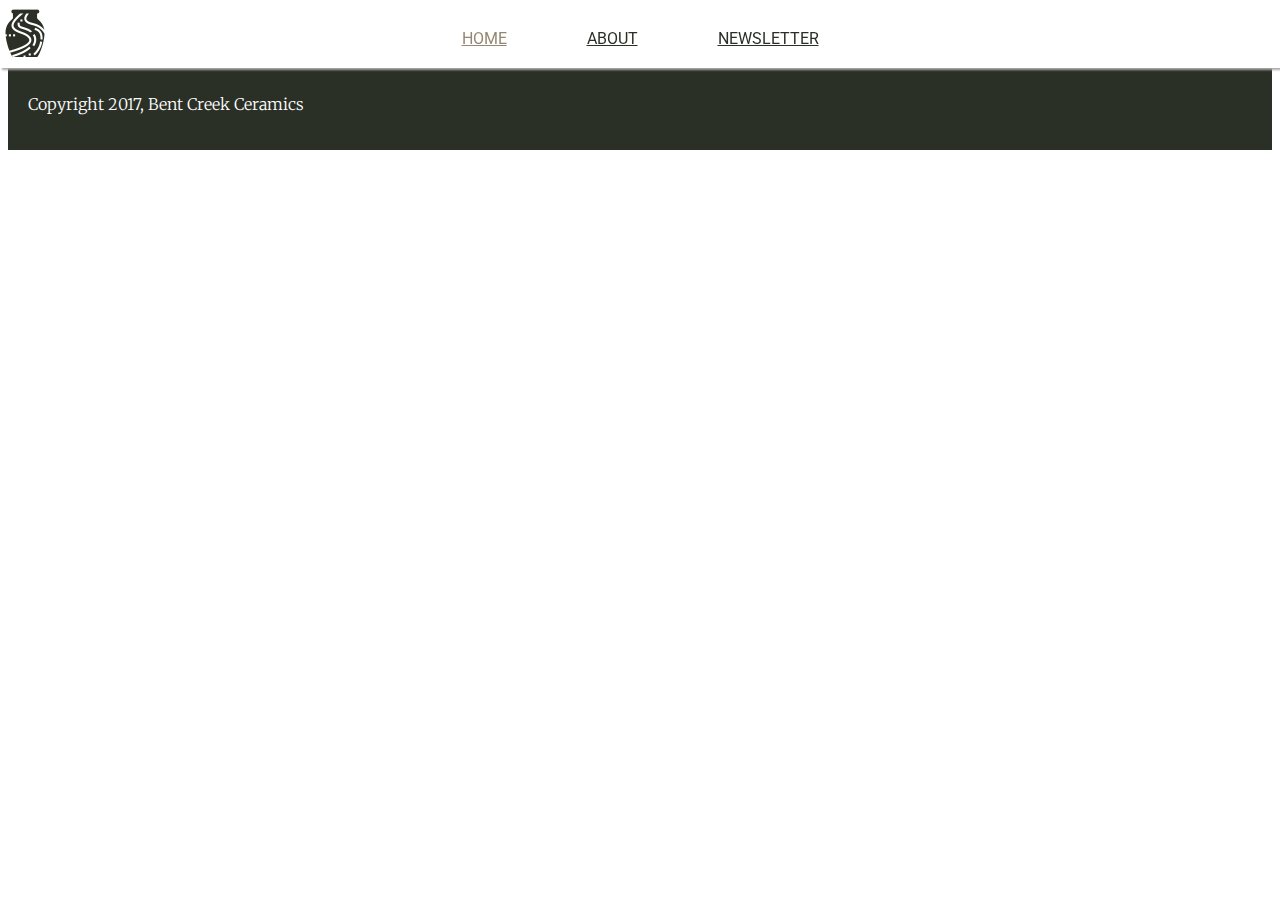
==== about.html @ 1548e015 "added about.html page" ====
<!doctype html>
  <head>
    <title>About Us</title>
    <meta charset="UTF-8" />
    <link href="https://fonts.googleapis.com/css?family=Merriweather:300,300i,400,400i,700|Roboto:300,300i,400,400i" rel="stylesheet" />
    <link href="styles.css" type="text/css" rel="stylesheet" />
  </head>



  <body>
    <!-- main wrapper -->
    <div class="wrapper">

      <!-- header -->
      <header>
        <img src="images/bent-creek-logo.png" alt="bent creek logo" id="logo"/>
        <nav>
          <ul>
            <li><a href="index.html" id="active">Home</a></li>
            <li><a href="about.html">About</a></li>
            <li><a href="newsletter.html">Newsletter</a></li>
          </ul>
        </nav>
      </header>





      <!-- main content -->
      <main>
  
      </main>






      <!-- footer -->
      <footer>
        <p>Copyright 2017, Bent Creek Ceramics</p>
      </footer>

    </div><!-- end of main wrapper -->
  </body>
</html>
---- styles.css ----
/* Google font */
body {
  font-family: 'Merriweather', 'Roboto', serif;
  color: #131511;
}

div.wrapper {
  width: 100%;
  margin: 0 auto;
  display: flex;
  align-items: flex-start;
  flex-direction: row;
  flex-wrap: wrap;
  justify-content: center;
}



/******************
HEADER
******************/
header {
  flex-basis: 100%;
  box-shadow: 2px 2px 2px #aaa;
  margin-bottom: 2px;
  position: fixed;
  background-color: #fff;
  width: 100%;
}

img#logo {
  position: absolute;
  height: 50px;
  align-items: center;
}

ul {
  list-style: none;
  padding: 0;
  margin: 0;
  display: flex;
  flex-direction: row;
  justify-content: center;
}

ul li {
  padding: 20px;
}

ul li a {
  color: #2B2F26;
  text-transform: uppercase;
  padding: 20px;
  font-family: Roboto;
  transition: background-color 0.4s ease, color 0.4s ease;
}

ul li a:hover {
  background-color: #CD5D67;
  color: white;
}

ul li a:active {
  color: #968772;
}

ul li a#active {
  color: #968772;
}






/*******************
MAIN BODY STYLING
*******************/
main {
  background-color: #F2F1E8;
  flex-basis: 100%; /* flex item for .wrapper */
  display: flex;
  flex-direction: column;
  margin-top: 50px;
}

section.title {
  text-align: center;
}

section.title h1 {
  font-size: 3em;
  font-weight: 400;
  margin-bottom: -10px;
}

section.title h2 {
  font-weight: 200;
}

section.gallery {
  flex-width: 100%;
  display: flex; /* flex item for main */
  flex-direction: column;
}


section.gallery div {
  background-size: cover;
  min-height: 300px;
  display: flex;
  align-items: flex-end;
  margin: 5px 10px;
}

section.gallery div p {
  color: #fff;
  background-color: rgb(42,48, 38);
  font-weight: 100;
  padding: 15px;
  transition: background-color 0.4s ease;
}

section.gallery div p:hover {
  background-color: #CD5D67;
}

div#endless_possibilities {
  background-image: url('images/product-1.jpg');
  flex-basis: 50%;
}

div#sets {
  background-image: url('images/product-2.jpg');
  flex-basis: 25%;
}

div#textures {
  background-image: url('images/product-3.jpg');
  flex-basis: 25%;
}

div#tea_time {
  background-image: url('images/product-4.jpg');
  flex-grow: 1;
}

div#jars_containers {
  background-image: url('images/product-5.jpg');
  flex-grow: 1;
}

div#wasabi_saki {
  background-image: url('images/product-6.jpg');
  flex-grow: 2;
}

div#sippin_sunshine {
  background-image: url('images/product-7.jpg');
  flex-grow: 1;
}






/*******************
FOOTER
*******************/
footer {
  flex-basis: 100%;
  background-color: rgb(42, 48, 38);
  color: #fff;
  font-weight: 100;
  padding: 20px;
}
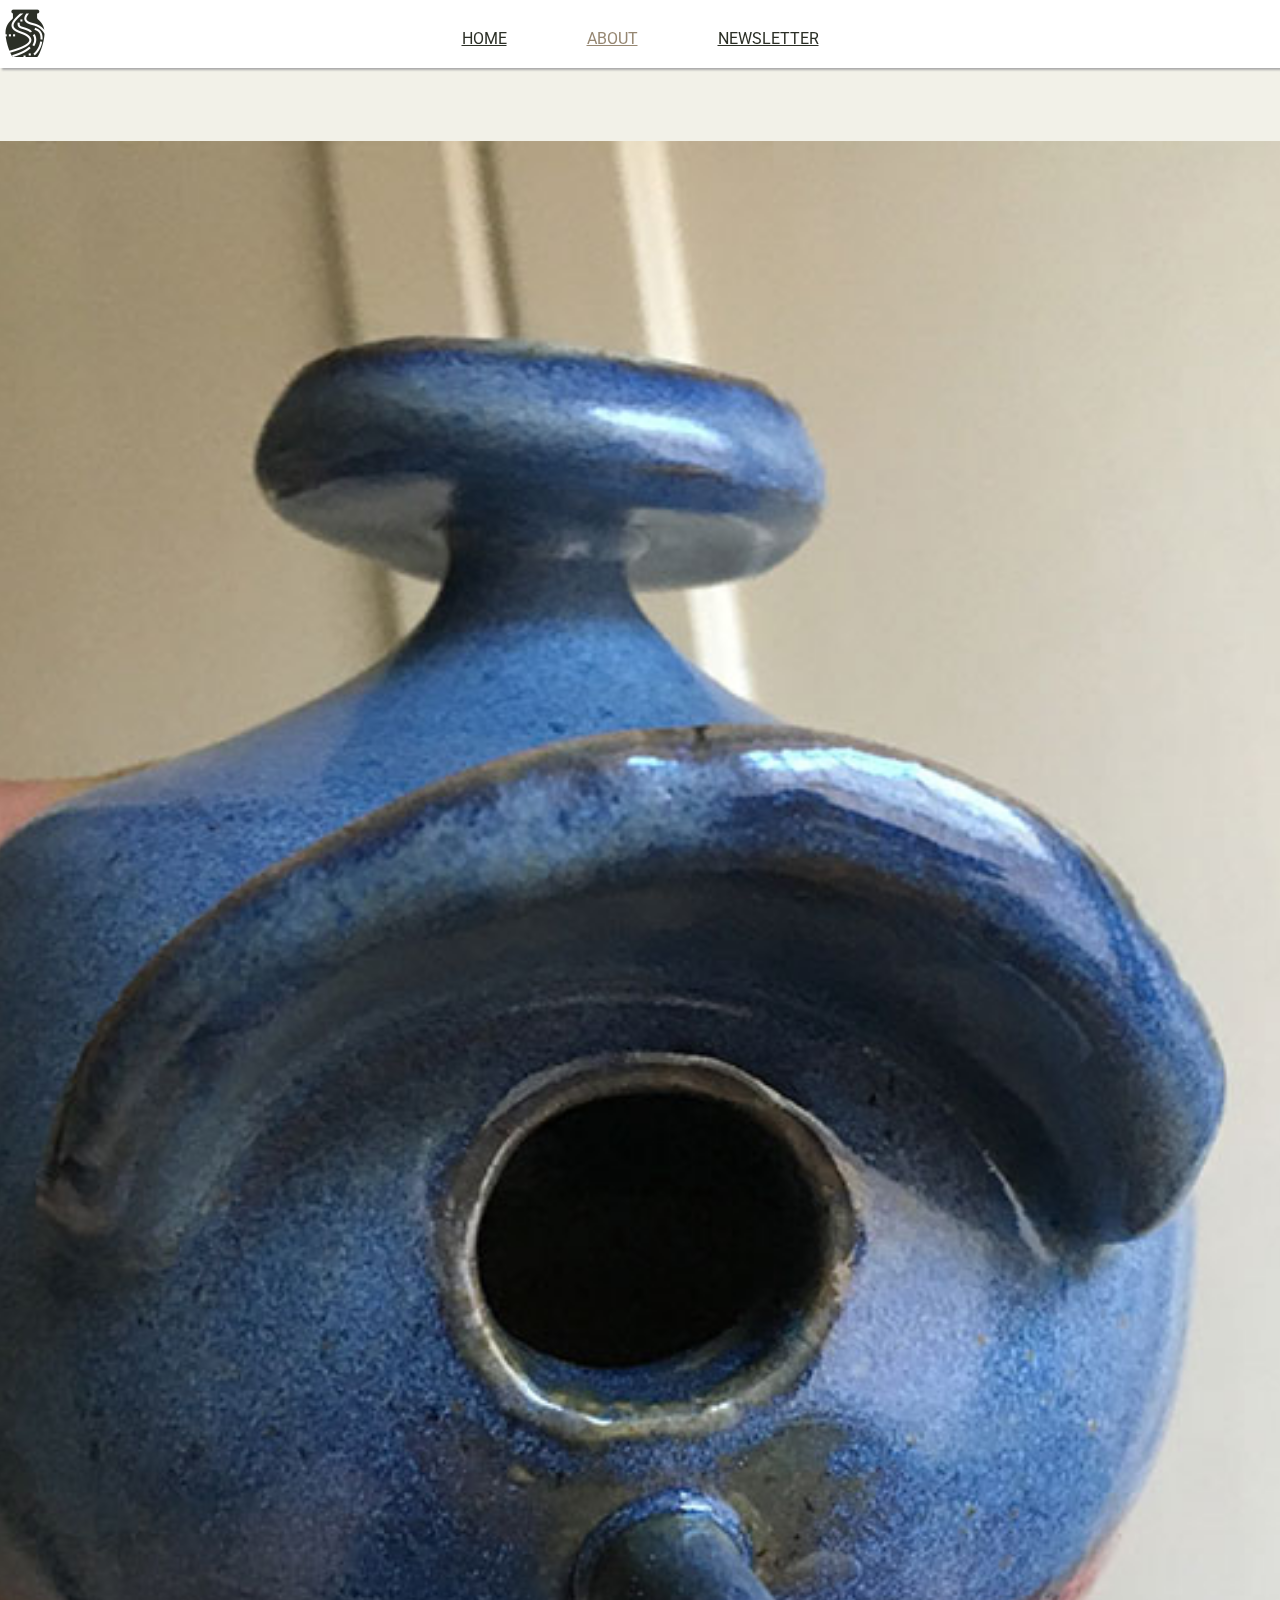
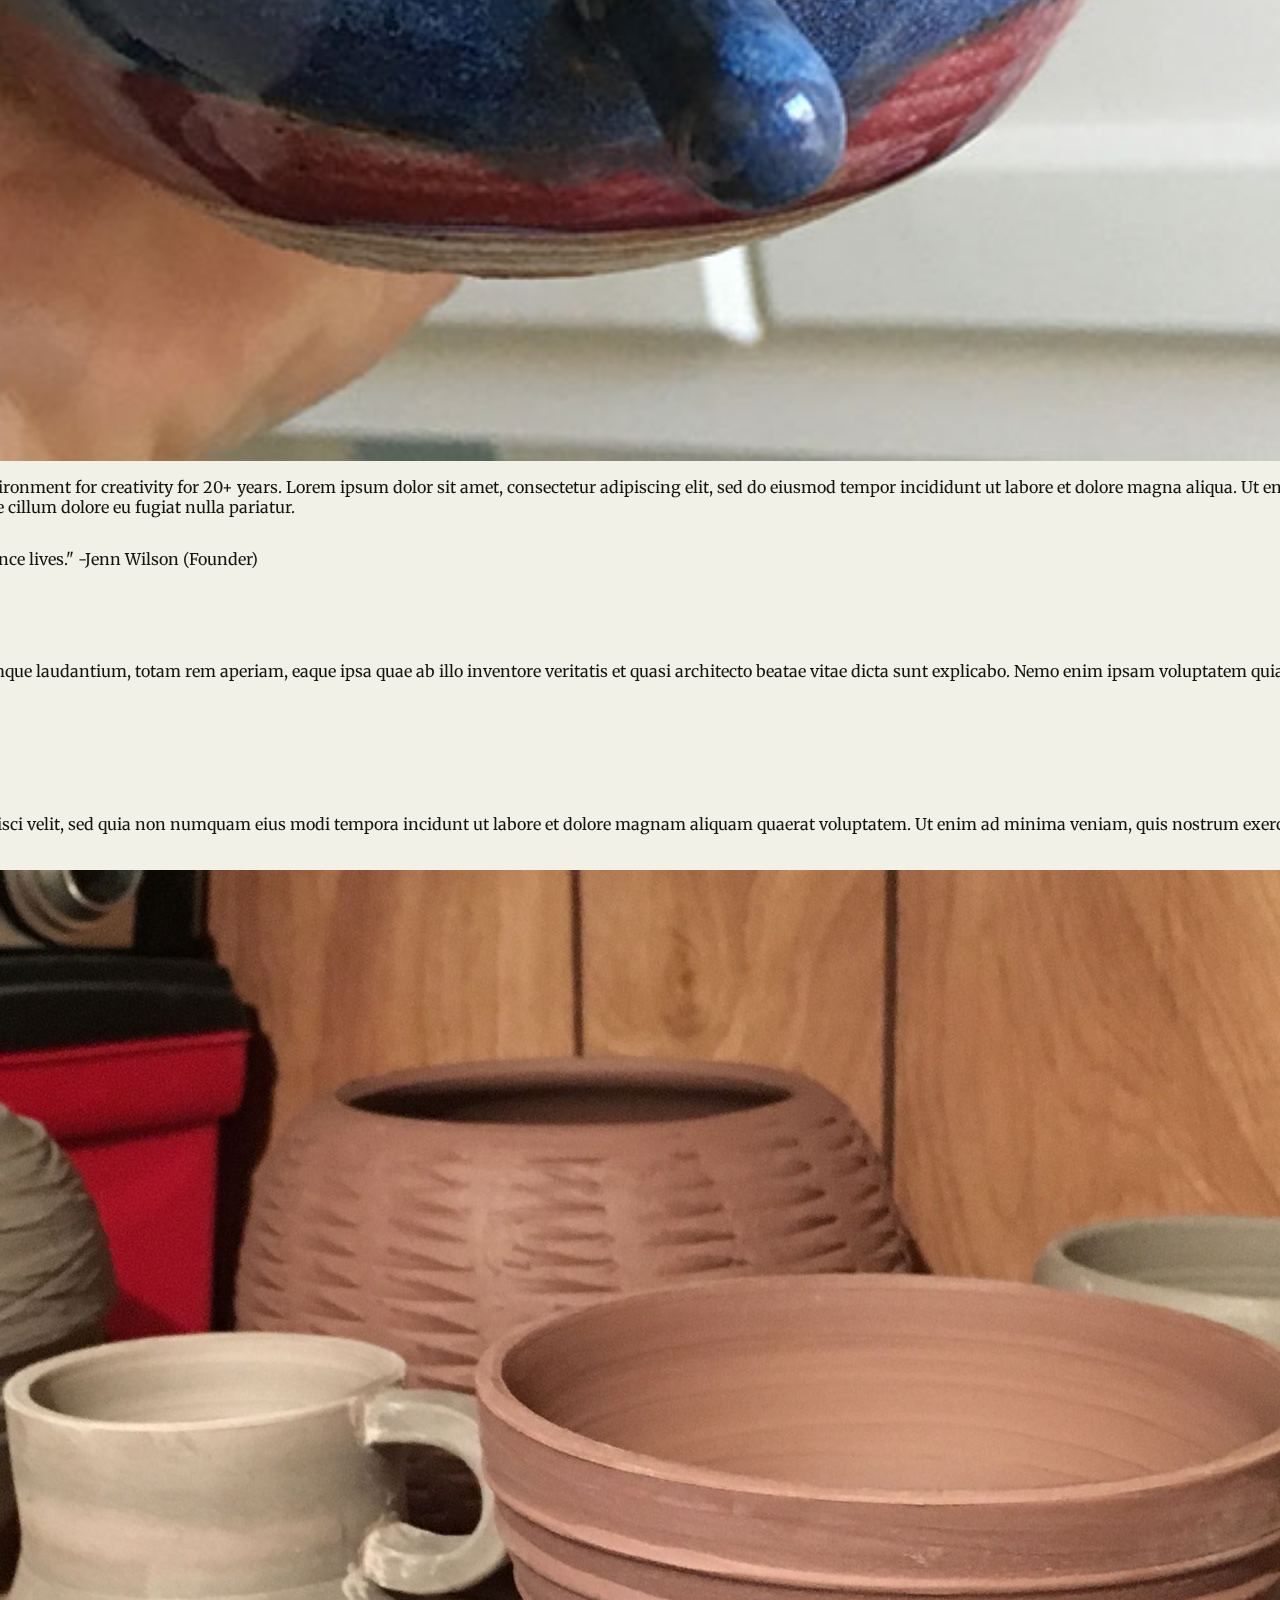
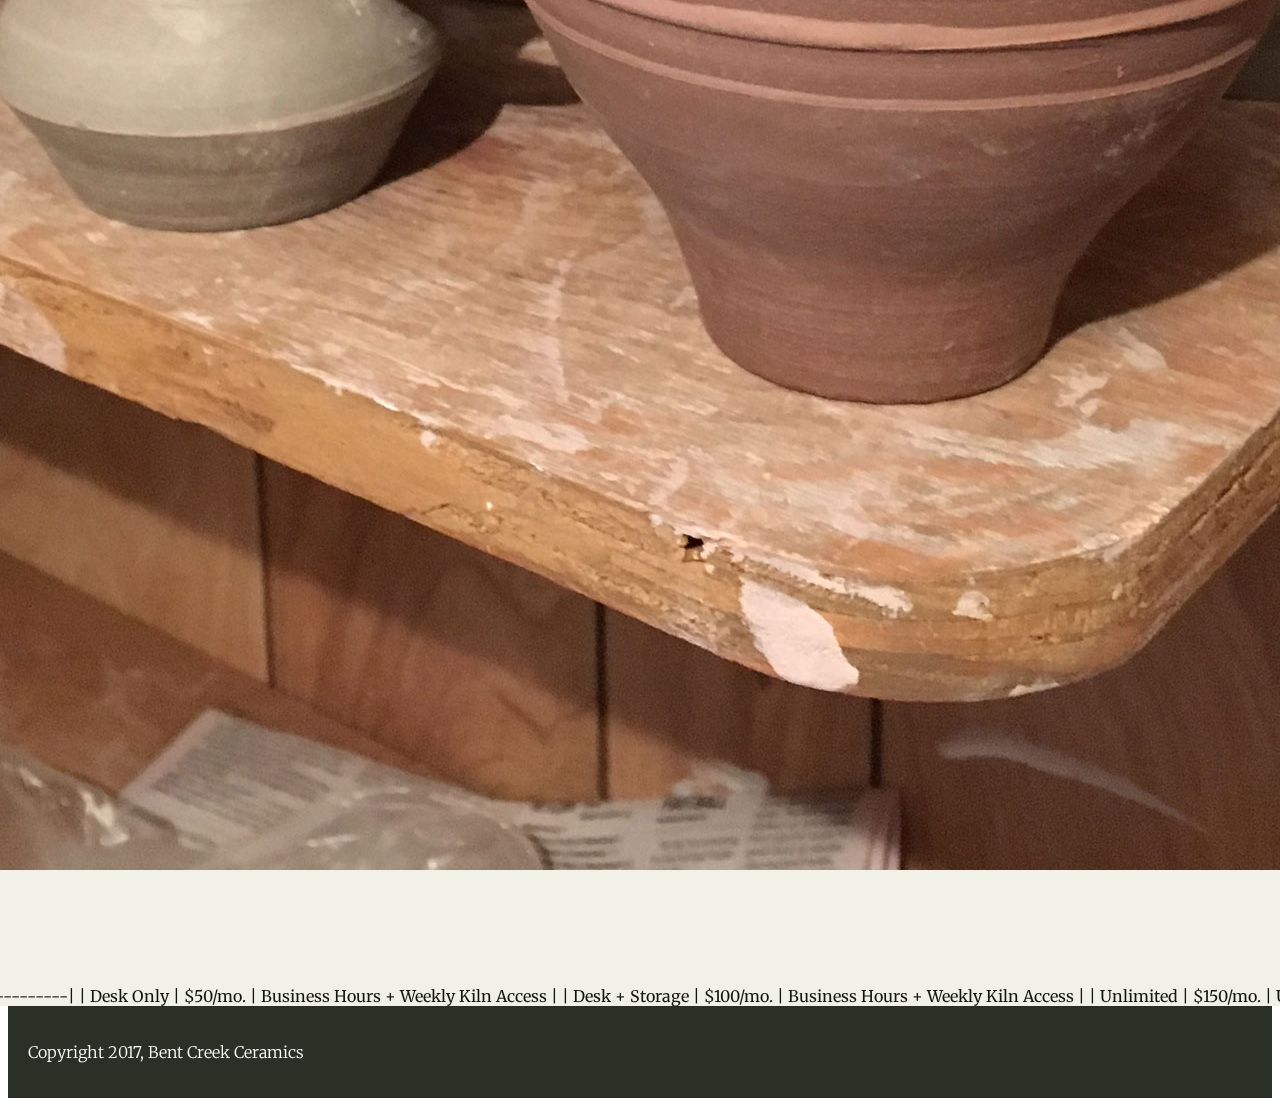
==== commit f05eb8a3: "adding more structure to about.html" ====
--- a/about.html
+++ b/about.html
@@ -17,8 +17,8 @@
         <img src="images/bent-creek-logo.png" alt="bent creek logo" id="logo"/>
         <nav>
           <ul>
-            <li><a href="index.html" id="active">Home</a></li>
-            <li><a href="about.html">About</a></li>
+            <li><a href="index.html">Home</a></li>
+            <li><a href="about.html" id="active">About</a></li>
             <li><a href="newsletter.html">Newsletter</a></li>
           </ul>
         </nav>
@@ -30,7 +30,45 @@
 
       <!-- main content -->
       <main>
-  
+        <h1>A Community of Artists</h1>
+
+        <img src="images/birdhouse.jpg" alt="birdhouse" />
+
+        <p>Our studio, established in 1989, has been providing local artists with a dedicated evironment for creativity for 20+ years. Lorem ipsum dolor sit amet, consectetur adipiscing elit, sed do eiusmod tempor incididunt ut labore et dolore magna aliqua. Ut enim ad minim veniam, quis nostrud exercitation ullamco laboris nisi ut aliquip ex ea commodo consequat. Duis aute irure dolor in reprehenderit in voluptate velit esse cillum dolore eu fugiat nulla pariatur.</p>
+
+        <blockquote>"Our mission is to provide people with beautiful, functional items which enhance lives."
+        -Jenn Wilson (Founder)
+        </blockquote>
+
+        <h3>History</h3>
+
+        <p>Sed ut perspiciatis unde omnis iste natus error sit voluptatem accusantium doloremque laudantium, totam rem aperiam, eaque ipsa quae ab illo inventore veritatis et quasi architecto beatae vitae dicta sunt explicabo. Nemo enim ipsam voluptatem quia voluptas sit aspernatur aut odit aut fugit, sed quia consequuntur magni dolores eos qui ratione voluptatem sequi nesciunt.</p>
+
+        Room to Grow
+
+        <h3>Facilities</h3>
+
+        <p>Neque porro quisquam est, qui dolorem ipsum quia dolor sit amet, consectetur, adipisci velit, sed quia non numquam eius modi tempora incidunt ut labore et dolore magnam aliquam quaerat voluptatem. Ut enim ad minima veniam, quis nostrum exercitationem ullam corporis suscipit laboriosam, nisi ut aliquid ex ea commodi consequatur.</p>
+
+        <aside>
+          <img src="images/background-1.jpg" alt="background" />
+
+          <p>Every member has access to shelf space and all of the studio's shared equipment.</p>
+        </aside>
+
+
+        <h3>Monthly Plans</h3>
+
+        | Plan           | Price    | Access                              |
+        |----------------|----------|-------------------------------------|
+        | Desk Only      | $50/mo.  | Business Hours + Weekly Kiln Access |
+        | Desk + Storage | $100/mo. | Business Hours + Weekly Kiln Access |
+        | Unlimited      | $150/mo. | Unlimited access                    |
+
+
+        
+
+
       </main>
 
 
--- a/styles.css
+++ b/styles.css
@@ -1,3 +1,9 @@
+/**********************
+***********************
+HOME PAGE
+***********************
+**********************/
+
 /* Google font */
 body {
   font-family: 'Merriweather', 'Roboto', serif;
@@ -67,10 +73,6 @@
 ul li a#active {
   color: #968772;
 }
-
-
-
-
 
 
 /*******************
@@ -163,8 +165,6 @@
 
 
 
-
-
 /*******************
 FOOTER
 *******************/
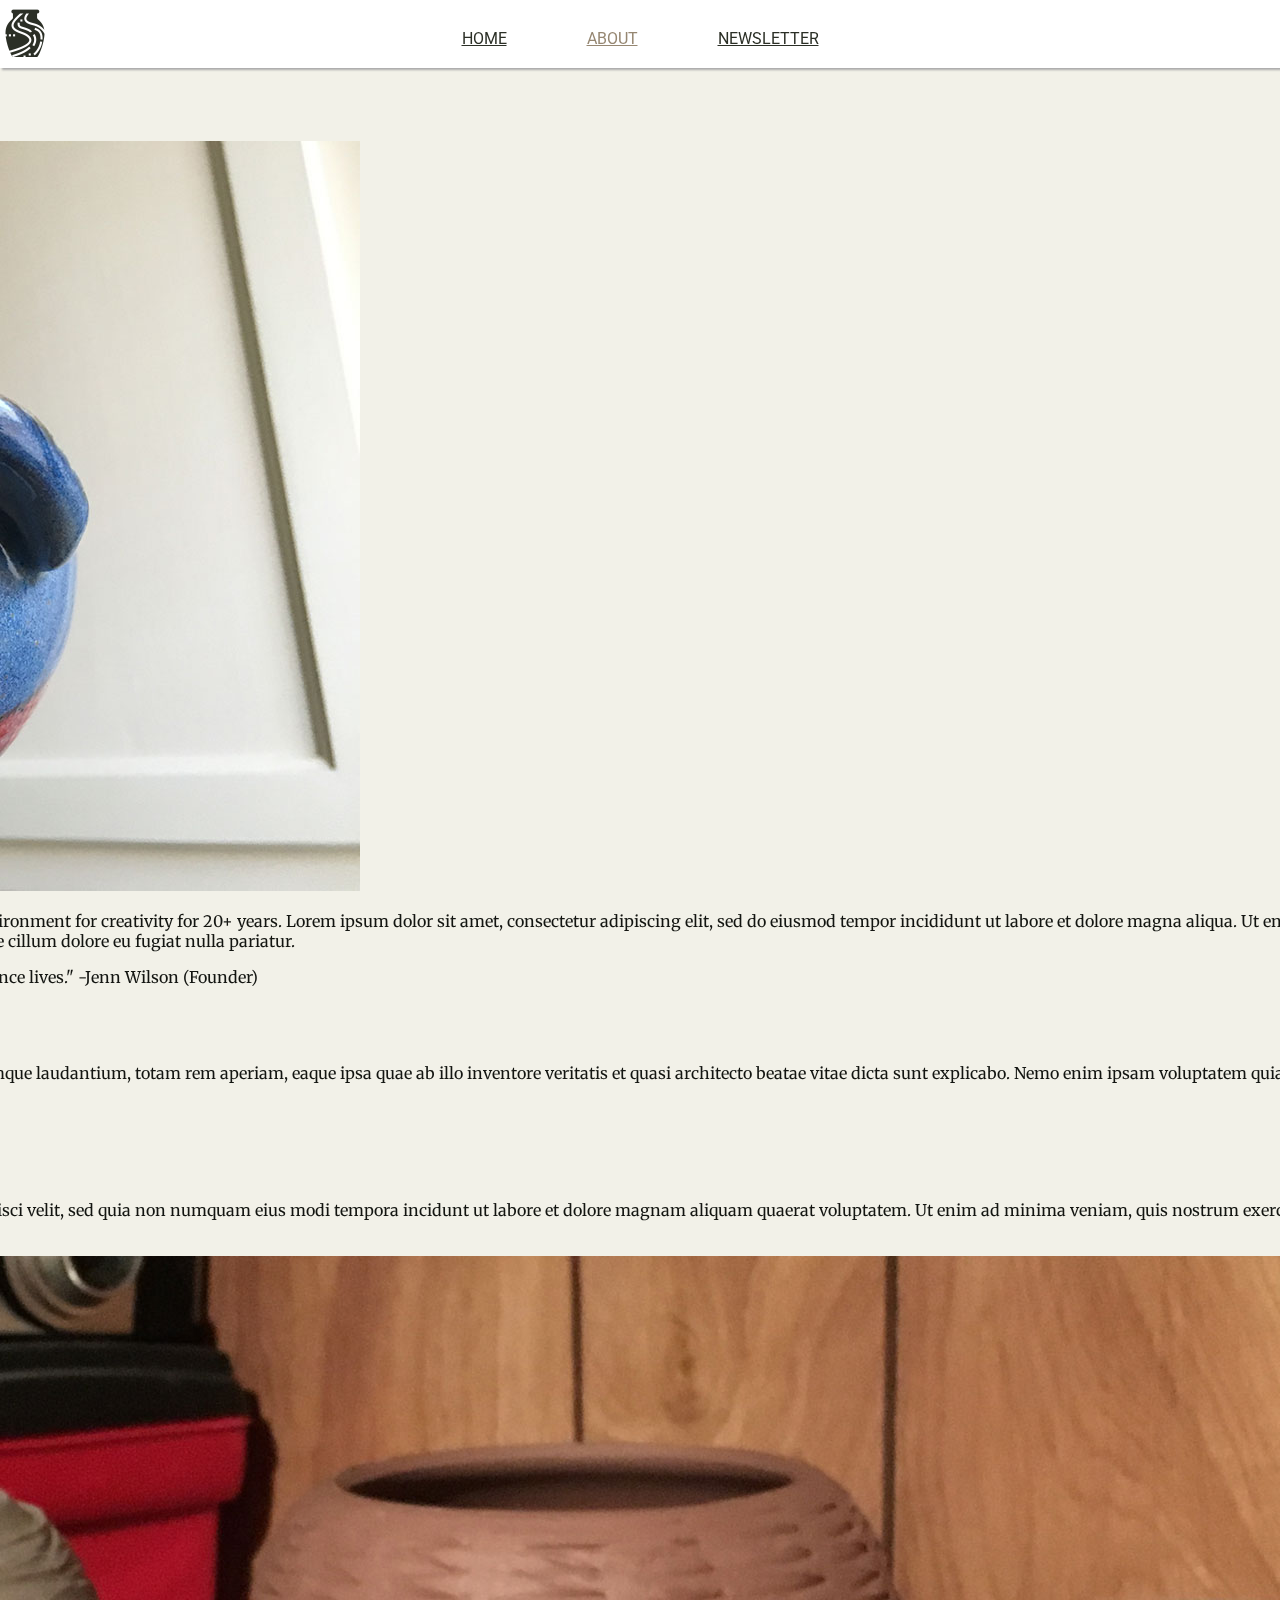
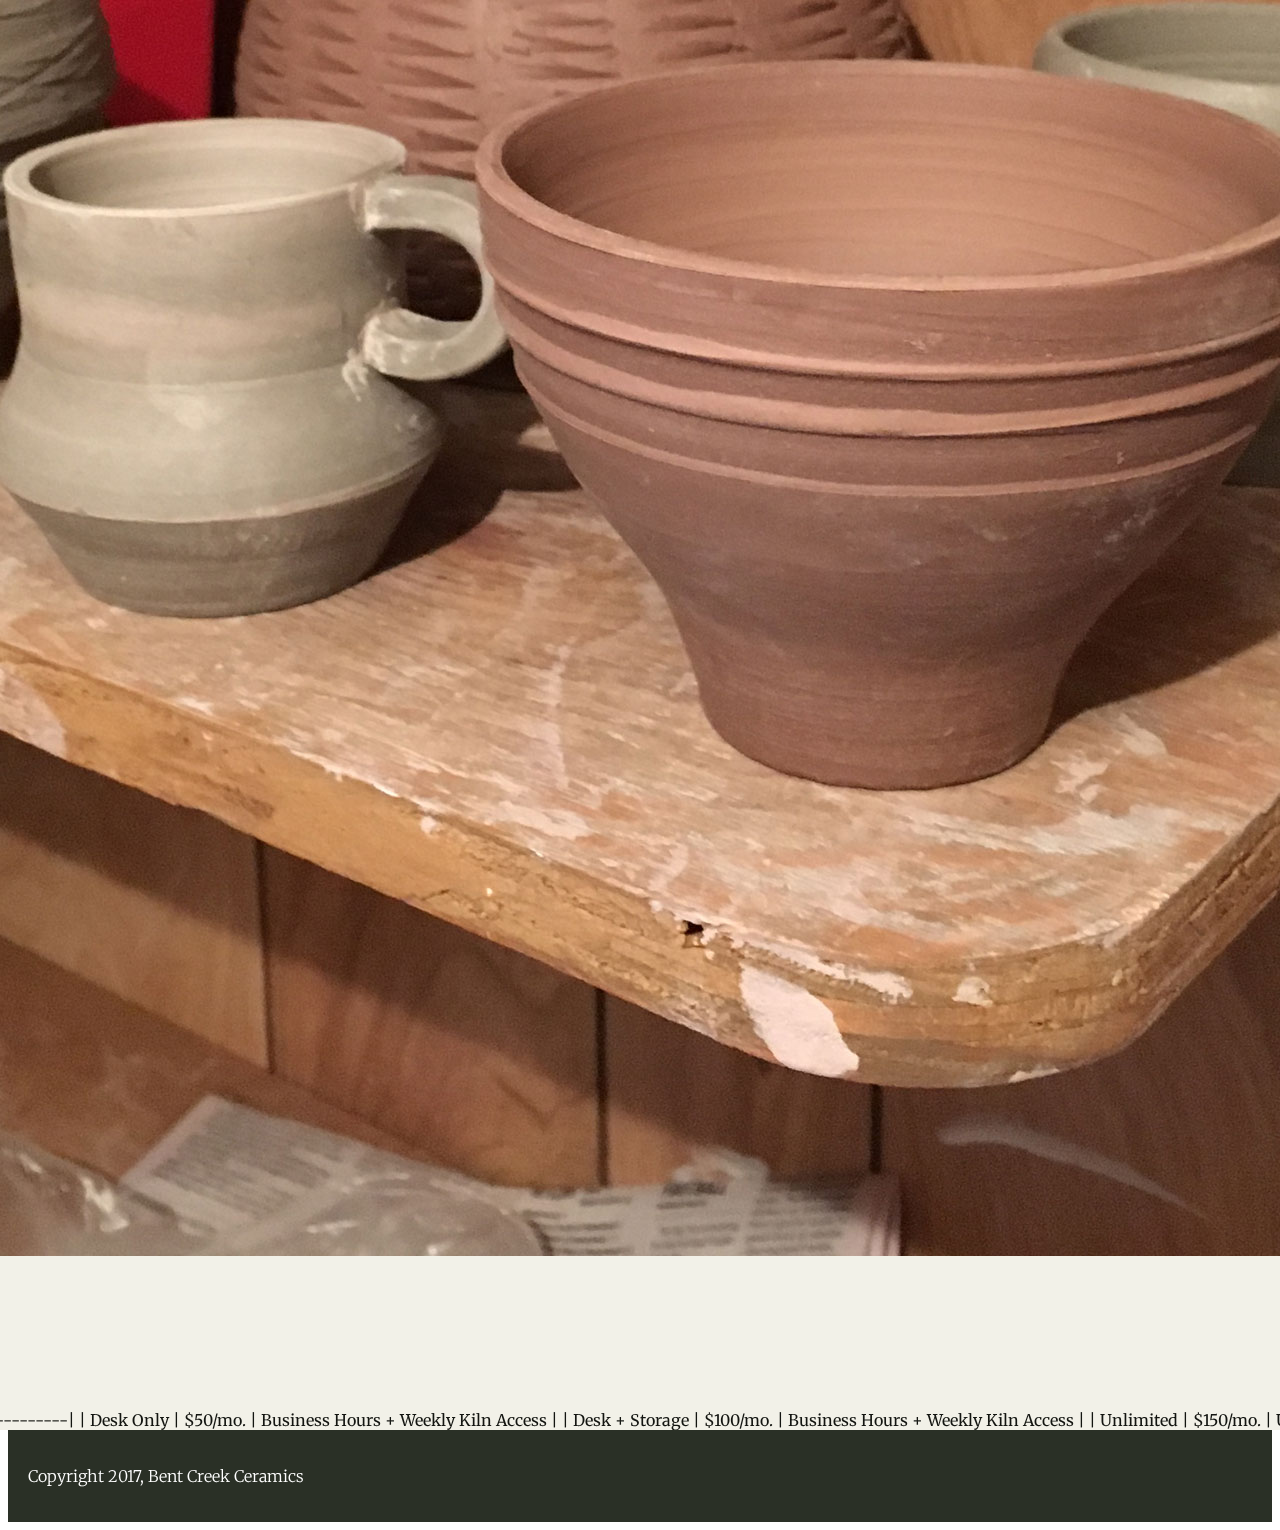
==== commit d2def726: "adding table structure" ====
--- a/about.html
+++ b/about.html
@@ -11,75 +11,107 @@
   <body>
     <!-- main wrapper -->
     <div class="wrapper">
-
-      <!-- header -->
-      <header>
-        <img src="images/bent-creek-logo.png" alt="bent creek logo" id="logo"/>
-        <nav>
-          <ul>
-            <li><a href="index.html">Home</a></li>
-            <li><a href="about.html" id="active">About</a></li>
-            <li><a href="newsletter.html">Newsletter</a></li>
-          </ul>
-        </nav>
-      </header>
+        <!-- header -->
+        <header>
+          <img src="images/bent-creek-logo.png" alt="bent creek logo" id="logo"/>
+          <nav>
+            <ul>
+              <li><a href="index.html">Home</a></li>
+              <li><a href="about.html" id="active">About</a></li>
+              <li><a href="newsletter.html">Newsletter</a></li>
+            </ul>
+          </nav>
+        </header>
 
 
 
 
 
-      <!-- main content -->
-      <main>
-        <h1>A Community of Artists</h1>
+        <!-- main content -->
+        <main>
+          <section id="community">
+            <h1>A Community of Artists</h1>
 
-        <img src="images/birdhouse.jpg" alt="birdhouse" />
+            <img src="images/birdhouse.jpg" alt="birdhouse" />
 
-        <p>Our studio, established in 1989, has been providing local artists with a dedicated evironment for creativity for 20+ years. Lorem ipsum dolor sit amet, consectetur adipiscing elit, sed do eiusmod tempor incididunt ut labore et dolore magna aliqua. Ut enim ad minim veniam, quis nostrud exercitation ullamco laboris nisi ut aliquip ex ea commodo consequat. Duis aute irure dolor in reprehenderit in voluptate velit esse cillum dolore eu fugiat nulla pariatur.</p>
+            <p>Our studio, established in 1989, has been providing local artists with a dedicated evironment for creativity for 20+ years. Lorem ipsum dolor sit amet, consectetur adipiscing elit, sed do eiusmod tempor incididunt ut labore et dolore magna aliqua. Ut enim ad minim veniam, quis nostrud exercitation ullamco laboris nisi ut aliquip ex ea commodo consequat. Duis aute irure dolor in reprehenderit in voluptate velit esse cillum dolore eu fugiat nulla pariatur.</p>
 
-        <blockquote>"Our mission is to provide people with beautiful, functional items which enhance lives."
-        -Jenn Wilson (Founder)
-        </blockquote>
+            <blockquote>"Our mission is to provide people with beautiful, functional items which enhance lives."
+            -Jenn Wilson (Founder)
+            </blockquote>
+        </section>
 
-        <h3>History</h3>
+        <section id="history">
+          <h3>History</h3>
 
-        <p>Sed ut perspiciatis unde omnis iste natus error sit voluptatem accusantium doloremque laudantium, totam rem aperiam, eaque ipsa quae ab illo inventore veritatis et quasi architecto beatae vitae dicta sunt explicabo. Nemo enim ipsam voluptatem quia voluptas sit aspernatur aut odit aut fugit, sed quia consequuntur magni dolores eos qui ratione voluptatem sequi nesciunt.</p>
+          <p>Sed ut perspiciatis unde omnis iste natus error sit voluptatem accusantium doloremque laudantium, totam rem aperiam, eaque ipsa quae ab illo inventore veritatis et quasi architecto beatae vitae dicta sunt explicabo. Nemo enim ipsam voluptatem quia voluptas sit aspernatur aut odit aut fugit, sed quia consequuntur magni dolores eos qui ratione voluptatem sequi nesciunt.</p>
+        </section>
 
-        Room to Grow
+          Room to Grow
 
-        <h3>Facilities</h3>
+        <section id="facilities">
+          <h3>Facilities</h3>
 
-        <p>Neque porro quisquam est, qui dolorem ipsum quia dolor sit amet, consectetur, adipisci velit, sed quia non numquam eius modi tempora incidunt ut labore et dolore magnam aliquam quaerat voluptatem. Ut enim ad minima veniam, quis nostrum exercitationem ullam corporis suscipit laboriosam, nisi ut aliquid ex ea commodi consequatur.</p>
+          <p>Neque porro quisquam est, qui dolorem ipsum quia dolor sit amet, consectetur, adipisci velit, sed quia non numquam eius modi tempora incidunt ut labore et dolore magnam aliquam quaerat voluptatem. Ut enim ad minima veniam, quis nostrum exercitationem ullam corporis suscipit laboriosam, nisi ut aliquid ex ea commodi consequatur.</p>
 
-        <aside>
-          <img src="images/background-1.jpg" alt="background" />
+          <aside>
+            <img src="images/background-1.jpg" alt="background" />
 
-          <p>Every member has access to shelf space and all of the studio's shared equipment.</p>
-        </aside>
+            <p>Every member has access to shelf space and all of the studio's shared equipment.</p>
+          </aside>
+        </section>
 
 
-        <h3>Monthly Plans</h3>
+        <section id="monthly_plans">
+          <h3>Monthly Plans</h3>
 
-        | Plan           | Price    | Access                              |
-        |----------------|----------|-------------------------------------|
-        | Desk Only      | $50/mo.  | Business Hours + Weekly Kiln Access |
-        | Desk + Storage | $100/mo. | Business Hours + Weekly Kiln Access |
-        | Unlimited      | $150/mo. | Unlimited access                    |
+          <table>
+            <thead>
+                <tr>
+                  <td>Plan</td>
+                  <td>Price</td>
+                  <td>Access</td>
+                </tr>
+            </thead>
+            <tbody>
+              <tr>
+                <td></td>
+                <td></td>
+                <td></td>
+              </tr>
+              <tr>
+                <td></td>
+                <td></td>
+                <td></td>
+              </tr>
+              <tr>
+                <td></td>
+                <td></td>
+                <td></td>
+              </tr>
+            </tbody>
+          </table>
+          | Plan           | Price    | Access                              |
+          |----------------|----------|-------------------------------------|
+          | Desk Only      | $50/mo.  | Business Hours + Weekly Kiln Access |
+          | Desk + Storage | $100/mo. | Business Hours + Weekly Kiln Access |
+          | Unlimited      | $150/mo. | Unlimited access                    |
+        </section>
 
 
-        
 
 
-      </main>
+        </main>
 
 
 
 
 
 
-      <!-- footer -->
-      <footer>
-        <p>Copyright 2017, Bent Creek Ceramics</p>
-      </footer>
+        <!-- footer -->
+        <footer>
+          <p>Copyright 2017, Bent Creek Ceramics</p>
+        </footer>
 
     </div><!-- end of main wrapper -->
   </body>
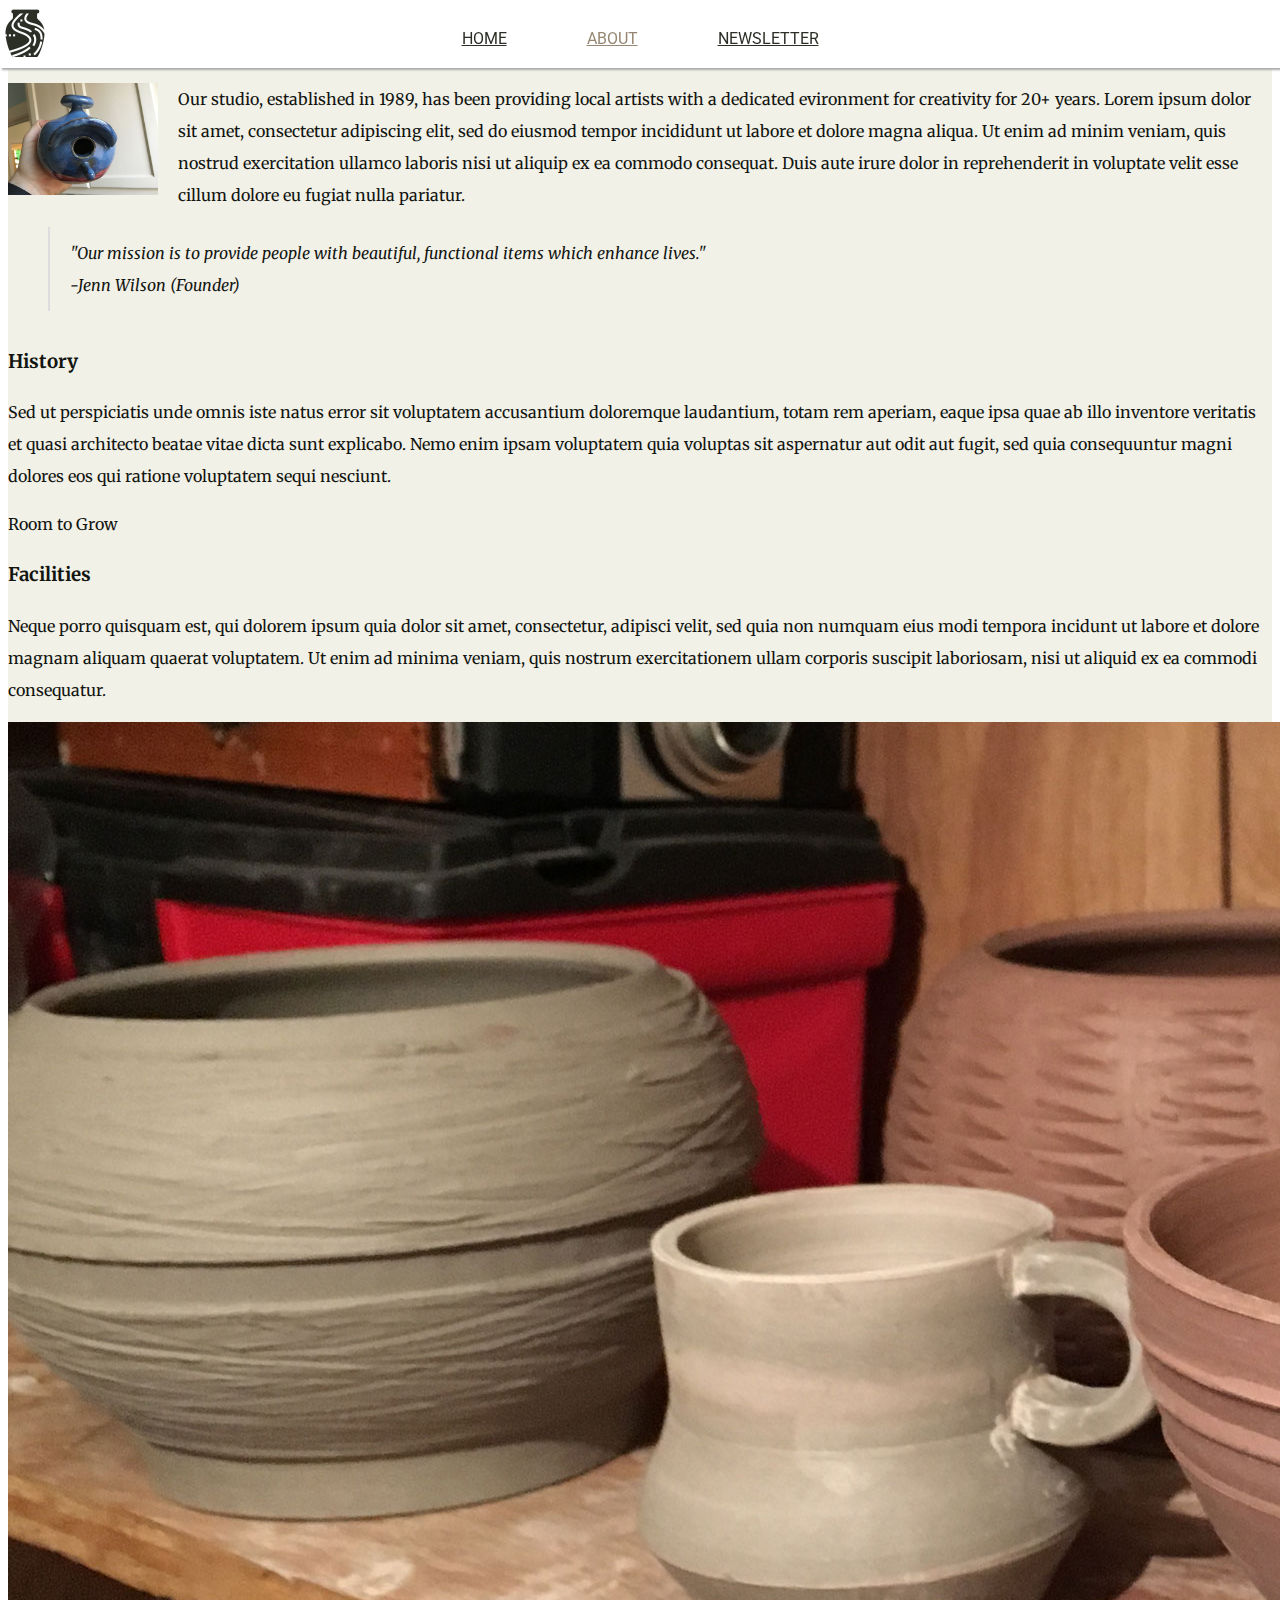
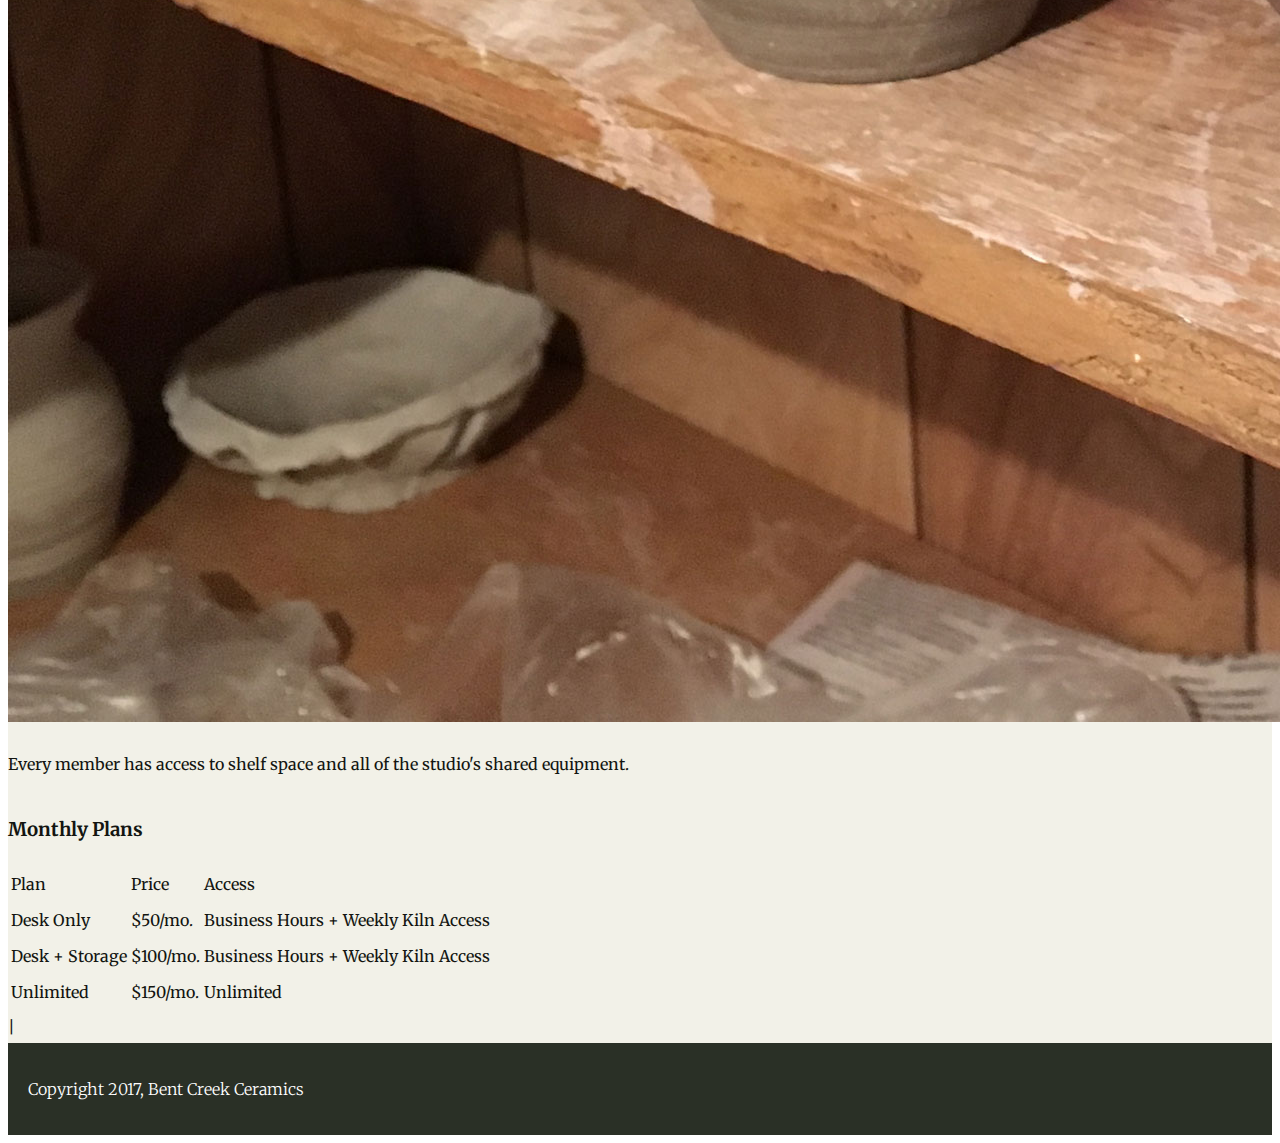
==== commit 6bc22184: "fiddling around some more with flexbox for about.html" ====
--- a/about.html
+++ b/about.html
@@ -13,7 +13,7 @@
     <div class="wrapper">
         <!-- header -->
         <header>
-          <img src="images/bent-creek-logo.png" alt="bent creek logo" id="logo"/>
+          <img src="images/bent-creek-logo.png" alt="bent creek logo" id="logo"/ id="intro_pic">
           <nav>
             <ul>
               <li><a href="index.html">Home</a></li>
@@ -28,78 +28,69 @@
 
 
         <!-- main content -->
-        <main>
+        <main id="about_us">
           <section id="community">
             <h1>A Community of Artists</h1>
 
-            <img src="images/birdhouse.jpg" alt="birdhouse" />
+            <img src="images/birdhouse.jpg" alt="birdhouse" id="intro_pic" />
 
             <p>Our studio, established in 1989, has been providing local artists with a dedicated evironment for creativity for 20+ years. Lorem ipsum dolor sit amet, consectetur adipiscing elit, sed do eiusmod tempor incididunt ut labore et dolore magna aliqua. Ut enim ad minim veniam, quis nostrud exercitation ullamco laboris nisi ut aliquip ex ea commodo consequat. Duis aute irure dolor in reprehenderit in voluptate velit esse cillum dolore eu fugiat nulla pariatur.</p>
 
-            <blockquote>"Our mission is to provide people with beautiful, functional items which enhance lives."
+            <blockquote class="quote">"Our mission is to provide people with beautiful, functional items which enhance lives." <br />
             -Jenn Wilson (Founder)
             </blockquote>
-        </section>
+          </section>
 
-        <section id="history">
-          <h3>History</h3>
+          <section id="history">
+            <h3>History</h3>
 
-          <p>Sed ut perspiciatis unde omnis iste natus error sit voluptatem accusantium doloremque laudantium, totam rem aperiam, eaque ipsa quae ab illo inventore veritatis et quasi architecto beatae vitae dicta sunt explicabo. Nemo enim ipsam voluptatem quia voluptas sit aspernatur aut odit aut fugit, sed quia consequuntur magni dolores eos qui ratione voluptatem sequi nesciunt.</p>
-        </section>
+            <p>Sed ut perspiciatis unde omnis iste natus error sit voluptatem accusantium doloremque laudantium, totam rem aperiam, eaque ipsa quae ab illo inventore veritatis et quasi architecto beatae vitae dicta sunt explicabo. Nemo enim ipsam voluptatem quia voluptas sit aspernatur aut odit aut fugit, sed quia consequuntur magni dolores eos qui ratione voluptatem sequi nesciunt.</p>
+          </section>
 
-          Room to Grow
+            Room to Grow
 
-        <section id="facilities">
-          <h3>Facilities</h3>
+          <section id="facilities">
+            <h3>Facilities</h3>
 
-          <p>Neque porro quisquam est, qui dolorem ipsum quia dolor sit amet, consectetur, adipisci velit, sed quia non numquam eius modi tempora incidunt ut labore et dolore magnam aliquam quaerat voluptatem. Ut enim ad minima veniam, quis nostrum exercitationem ullam corporis suscipit laboriosam, nisi ut aliquid ex ea commodi consequatur.</p>
+            <p>Neque porro quisquam est, qui dolorem ipsum quia dolor sit amet, consectetur, adipisci velit, sed quia non numquam eius modi tempora incidunt ut labore et dolore magnam aliquam quaerat voluptatem. Ut enim ad minima veniam, quis nostrum exercitationem ullam corporis suscipit laboriosam, nisi ut aliquid ex ea commodi consequatur.</p>
 
-          <aside>
-            <img src="images/background-1.jpg" alt="background" />
+            <aside>
+              <img src="images/background-1.jpg" alt="background" />
 
-            <p>Every member has access to shelf space and all of the studio's shared equipment.</p>
-          </aside>
-        </section>
+              <p>Every member has access to shelf space and all of the studio's shared equipment.</p>
+            </aside>
+          </section>
 
 
-        <section id="monthly_plans">
-          <h3>Monthly Plans</h3>
-
-          <table>
-            <thead>
+          <section id="monthly_plans">
+            <h3>Monthly Plans</h3>
+            <table>
+              <thead>
+                  <tr>
+                    <td>Plan</td>
+                    <td>Price</td>
+                    <td>Access</td>
+                  </tr>
+              </thead>
+              <tbody>
                 <tr>
-                  <td>Plan</td>
-                  <td>Price</td>
-                  <td>Access</td>
+                  <td>Desk Only</td>
+                  <td>$50/mo.</td>
+                  <td>Business Hours + Weekly Kiln Access</td>
                 </tr>
-            </thead>
-            <tbody>
-              <tr>
-                <td></td>
-                <td></td>
-                <td></td>
-              </tr>
-              <tr>
-                <td></td>
-                <td></td>
-                <td></td>
-              </tr>
-              <tr>
-                <td></td>
-                <td></td>
-                <td></td>
-              </tr>
-            </tbody>
-          </table>
-          | Plan           | Price    | Access                              |
-          |----------------|----------|-------------------------------------|
-          | Desk Only      | $50/mo.  | Business Hours + Weekly Kiln Access |
-          | Desk + Storage | $100/mo. | Business Hours + Weekly Kiln Access |
-          | Unlimited      | $150/mo. | Unlimited access                    |
-        </section>
-
-
-
+                <tr>
+                  <td>Desk + Storage</td>
+                  <td>$100/mo.</td>
+                  <td>Business Hours + Weekly Kiln Access</td>
+                </tr>
+                <tr>
+                  <td>Unlimited</td>
+                  <td>$150/mo.</td>
+                  <td>Unlimited</td>
+                </tr>
+              </tbody>
+            </table>           |
+          </section>
 
         </main>
 
--- a/styles.css
+++ b/styles.css
@@ -1,8 +1,8 @@
-/**********************
-***********************
+/***********************************
+************************************
 HOME PAGE
-***********************
-**********************/
+************************************
+***********************************/
 
 /* Google font */
 body {
@@ -175,3 +175,46 @@
   font-weight: 100;
   padding: 20px;
 }
+
+
+
+
+
+
+
+
+
+
+
+
+
+
+
+
+
+/**************************************
+***************************************
+ABOUT US
+***************************************
+***************************************/
+main#about_us {
+  display: flex;
+  flex-direction: column;
+  justify-content: center;
+  width: 90%;
+  margin: 0 auto;
+  line-height: 200%;
+}
+
+img#intro_pic {
+  width: 150px;
+  height: auto;
+  float: left;
+  padding-right: 20px;
+}
+
+blockquote.quote {
+  font-style: italic;
+  border-left: 2px solid #ddd;
+  padding: 10px 20px;
+}
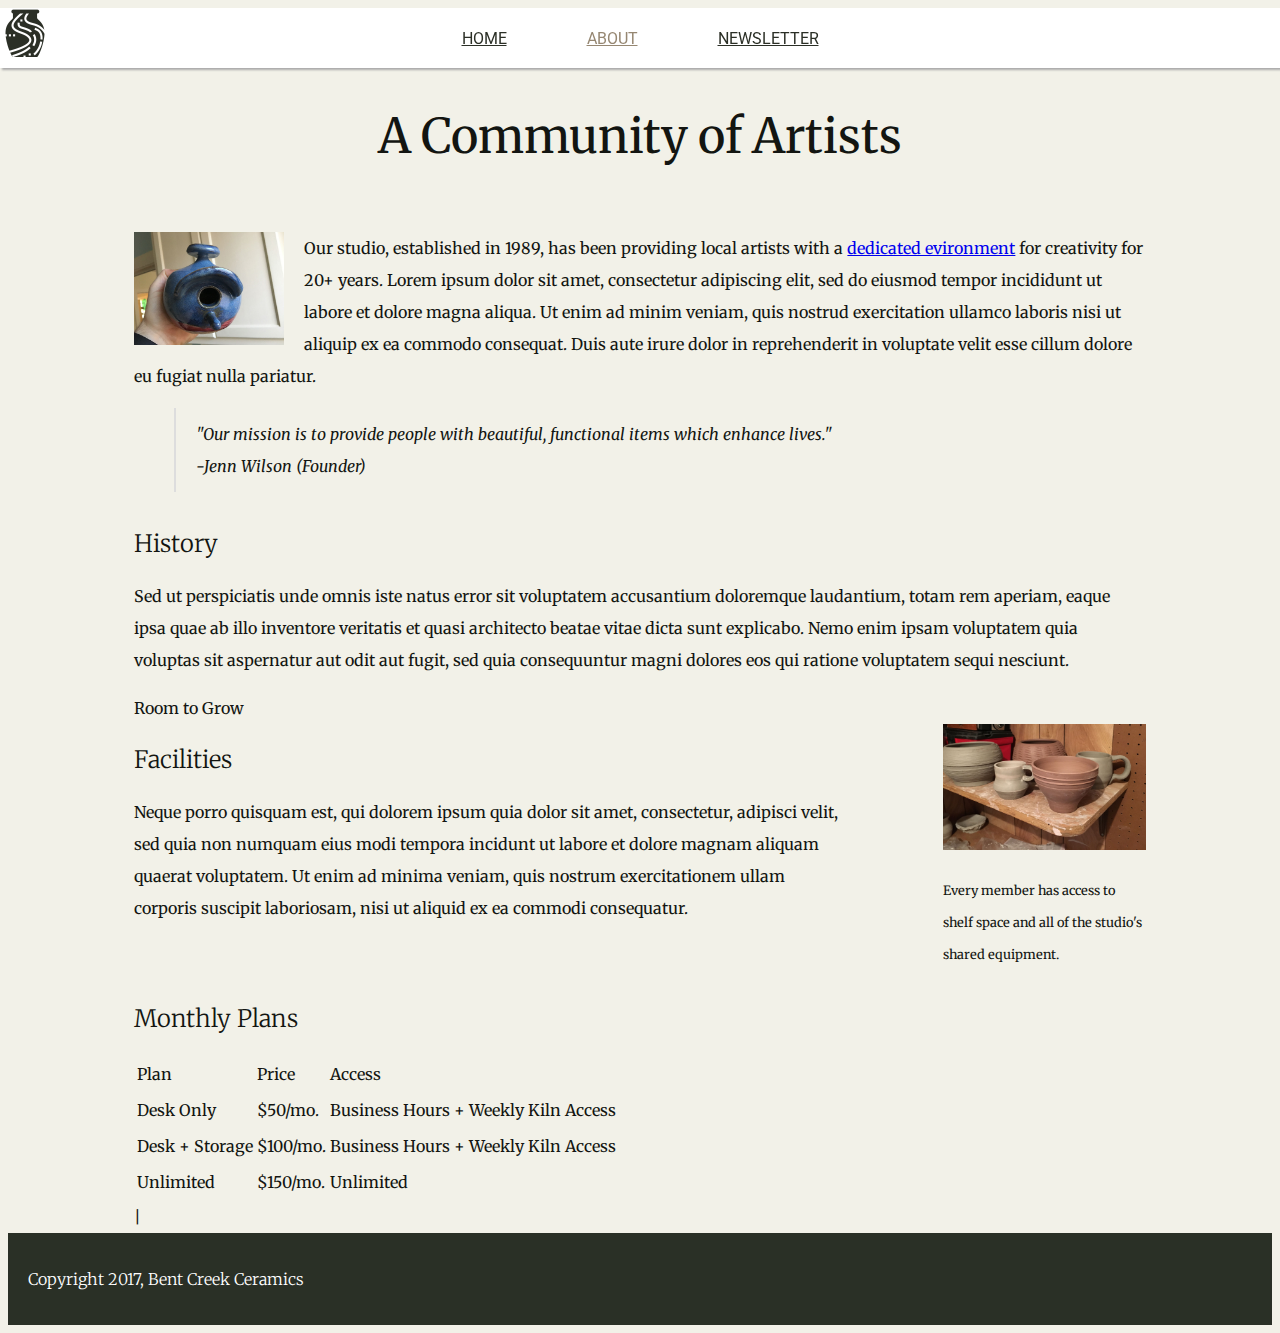
==== commit 59209dfa: "added another wrapper for flexbox purposes for the <aside>" ====
--- a/about.html
+++ b/about.html
@@ -34,7 +34,7 @@
 
             <img src="images/birdhouse.jpg" alt="birdhouse" id="intro_pic" />
 
-            <p>Our studio, established in 1989, has been providing local artists with a dedicated evironment for creativity for 20+ years. Lorem ipsum dolor sit amet, consectetur adipiscing elit, sed do eiusmod tempor incididunt ut labore et dolore magna aliqua. Ut enim ad minim veniam, quis nostrud exercitation ullamco laboris nisi ut aliquip ex ea commodo consequat. Duis aute irure dolor in reprehenderit in voluptate velit esse cillum dolore eu fugiat nulla pariatur.</p>
+            <p>Our studio, established in 1989, has been providing local artists with a <a href="#facilities">dedicated evironment</a> for creativity for 20+ years. Lorem ipsum dolor sit amet, consectetur adipiscing elit, sed do eiusmod tempor incididunt ut labore et dolore magna aliqua. Ut enim ad minim veniam, quis nostrud exercitation ullamco laboris nisi ut aliquip ex ea commodo consequat. Duis aute irure dolor in reprehenderit in voluptate velit esse cillum dolore eu fugiat nulla pariatur.</p>
 
             <blockquote class="quote">"Our mission is to provide people with beautiful, functional items which enhance lives." <br />
             -Jenn Wilson (Founder)
@@ -42,7 +42,7 @@
           </section>
 
           <section id="history">
-            <h3>History</h3>
+            <h2>History</h2>
 
             <p>Sed ut perspiciatis unde omnis iste natus error sit voluptatem accusantium doloremque laudantium, totam rem aperiam, eaque ipsa quae ab illo inventore veritatis et quasi architecto beatae vitae dicta sunt explicabo. Nemo enim ipsam voluptatem quia voluptas sit aspernatur aut odit aut fugit, sed quia consequuntur magni dolores eos qui ratione voluptatem sequi nesciunt.</p>
           </section>
@@ -50,9 +50,11 @@
             Room to Grow
 
           <section id="facilities">
-            <h3>Facilities</h3>
+            <div>
+              <h2>Facilities</h2>
 
-            <p>Neque porro quisquam est, qui dolorem ipsum quia dolor sit amet, consectetur, adipisci velit, sed quia non numquam eius modi tempora incidunt ut labore et dolore magnam aliquam quaerat voluptatem. Ut enim ad minima veniam, quis nostrum exercitationem ullam corporis suscipit laboriosam, nisi ut aliquid ex ea commodi consequatur.</p>
+              <p>Neque porro quisquam est, qui dolorem ipsum quia dolor sit amet, consectetur, adipisci velit, sed quia non numquam eius modi tempora incidunt ut labore et dolore magnam aliquam quaerat voluptatem. Ut enim ad minima veniam, quis nostrum exercitationem ullam corporis suscipit laboriosam, nisi ut aliquid ex ea commodi consequatur.</p>
+            </div>
 
             <aside>
               <img src="images/background-1.jpg" alt="background" />
@@ -63,7 +65,7 @@
 
 
           <section id="monthly_plans">
-            <h3>Monthly Plans</h3>
+            <h2>Monthly Plans</h2>
             <table>
               <thead>
                   <tr>
--- a/styles.css
+++ b/styles.css
@@ -8,6 +8,7 @@
 body {
   font-family: 'Merriweather', 'Roboto', serif;
   color: #131511;
+  background-color: #F2F1E8;
 }
 
 div.wrapper {
@@ -78,8 +79,7 @@
 /*******************
 MAIN BODY STYLING
 *******************/
-main {
-  background-color: #F2F1E8;
+main#homepage {
   flex-basis: 100%; /* flex item for .wrapper */
   display: flex;
   flex-direction: column;
@@ -197,13 +197,24 @@
 ABOUT US
 ***************************************
 ***************************************/
-main#about_us {
+div.wrapper main#about_us {
   display: flex;
   flex-direction: column;
   justify-content: center;
-  width: 90%;
-  margin: 0 auto;
+  width: 80%;
   line-height: 200%;
+  margin-top: 80px;
+}
+
+section#community h1 {
+  text-align: center;
+  font-size: 3em;
+  font-weight: 400;
+  margin-bottom: 80px;
+}
+
+section h2 {
+  font-weight: 200;
 }
 
 img#intro_pic {
@@ -218,3 +229,22 @@
   border-left: 2px solid #ddd;
   padding: 10px 20px;
 }
+
+section#facilities {
+  display: flex;
+  flex-wrap: nowrap;
+  justify-content: space-between;
+}
+
+section#facilities div {
+  flex-basis: 70%;
+}
+
+section#facilities aside {
+  flex-basis: 20%;
+  font-size: 80%;
+}
+
+aside img {
+  width: 100%;
+}
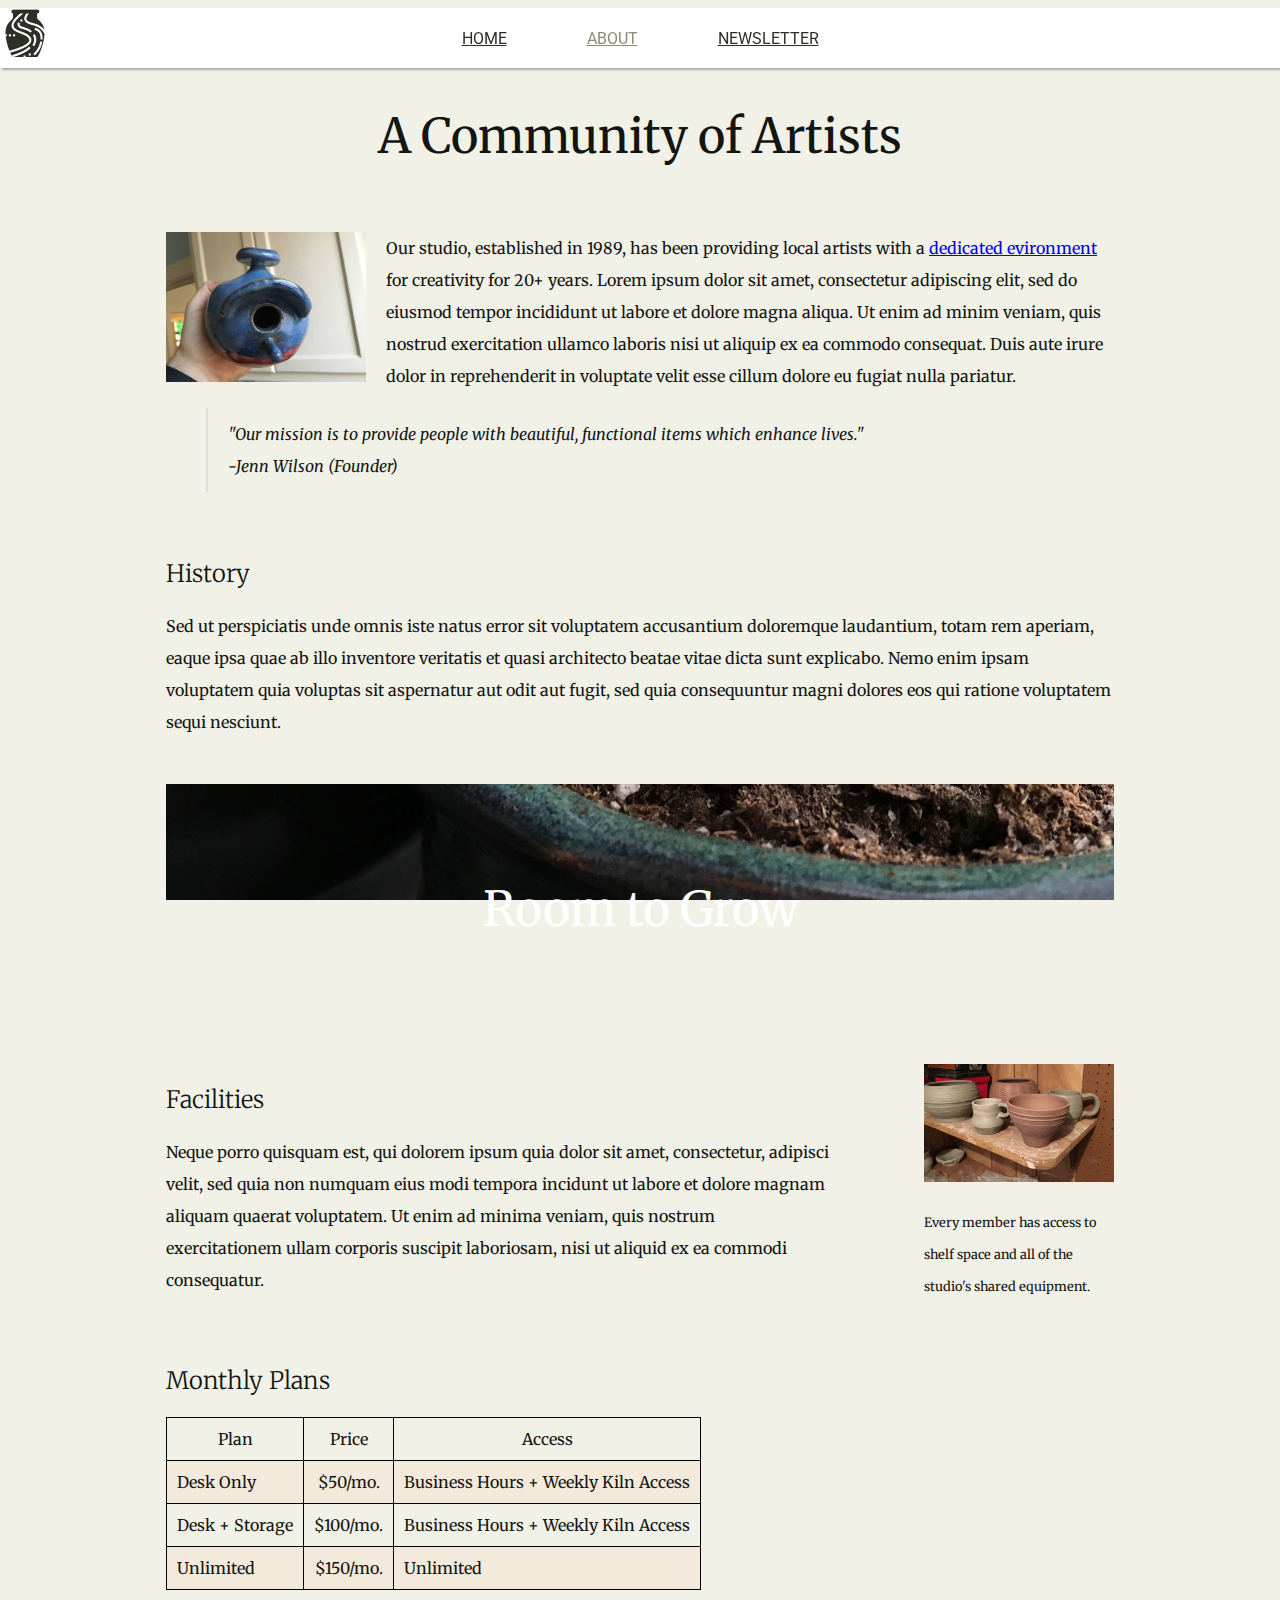
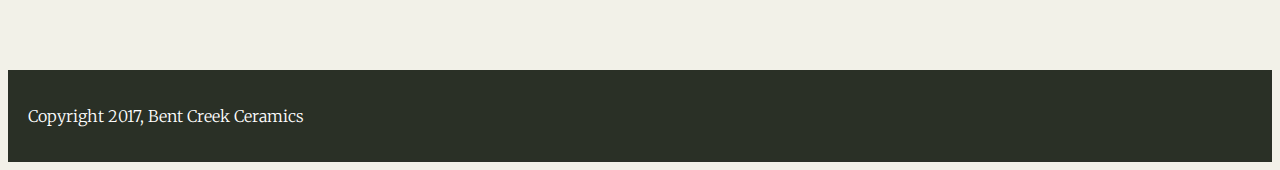
==== commit a8e2a0f3: "finished parallax scrolling edits" ====
--- a/about.html
+++ b/about.html
@@ -10,102 +10,99 @@
 
   <body>
     <!-- main wrapper -->
-    <div class="wrapper">
-        <!-- header -->
-        <header>
-          <img src="images/bent-creek-logo.png" alt="bent creek logo" id="logo"/ id="intro_pic">
-          <nav>
-            <ul>
-              <li><a href="index.html">Home</a></li>
-              <li><a href="about.html" id="active">About</a></li>
-              <li><a href="newsletter.html">Newsletter</a></li>
-            </ul>
-          </nav>
-        </header>
+      <div class="wrapper">
+          <!-- header -->
+          <header>
+            <img src="images/bent-creek-logo.png" alt="bent creek logo" id="logo"/ id="intro_pic">
+            <nav>
+              <ul>
+                <li><a href="index.html">Home</a></li>
+                <li><a href="about.html" id="active">About</a></li>
+                <li><a href="newsletter.html">Newsletter</a></li>
+              </ul>
+            </nav>
+          </header>
+
+
+          <!-- main content -->
+          <main id="about_us">
+            <section id="community">
+              <h1 class="big-h1">A Community of Artists</h1>
+
+              <img src="images/birdhouse.jpg" alt="birdhouse" id="intro_pic" />
+
+              <p>Our studio, established in 1989, has been providing local artists with a <a href="#facilities">dedicated evironment</a> for creativity for 20+ years. Lorem ipsum dolor sit amet, consectetur adipiscing elit, sed do eiusmod tempor incididunt ut labore et dolore magna aliqua. Ut enim ad minim veniam, quis nostrud exercitation ullamco laboris nisi ut aliquip ex ea commodo consequat. Duis aute irure dolor in reprehenderit in voluptate velit esse cillum dolore eu fugiat nulla pariatur.</p>
+
+              <blockquote class="quote">"Our mission is to provide people with beautiful, functional items which enhance lives." <br />
+              -Jenn Wilson (Founder)
+              </blockquote>
+            </section>
+
+            <section id="history">
+              <h2>History</h2>
+
+              <p>Sed ut perspiciatis unde omnis iste natus error sit voluptatem accusantium doloremque laudantium, totam rem aperiam, eaque ipsa quae ab illo inventore veritatis et quasi architecto beatae vitae dicta sunt explicabo. Nemo enim ipsam voluptatem quia voluptas sit aspernatur aut odit aut fugit, sed quia consequuntur magni dolores eos qui ratione voluptatem sequi nesciunt.</p>
+            </section>
+
+
+            <div class="parallax">
+              <h1>Room to Grow</h1>
+            </div>
+
+            <section id="facilities">
+              <div>
+                <h2>Facilities</h2>
+
+                <p>Neque porro quisquam est, qui dolorem ipsum quia dolor sit amet, consectetur, adipisci velit, sed quia non numquam eius modi tempora incidunt ut labore et dolore magnam aliquam quaerat voluptatem. Ut enim ad minima veniam, quis nostrum exercitationem ullam corporis suscipit laboriosam, nisi ut aliquid ex ea commodi consequatur.</p>
+              </div>
+
+              <aside>
+                <img src="images/background-1.jpg" alt="background" />
+
+                <p>Every member has access to shelf space and all of the studio's shared equipment.</p>
+              </aside>
+            </section>
+
+
+            <section id="monthly_plans">
+              <h2>Monthly Plans</h2>
+              <table>
+                <thead>
+                    <tr>
+                      <td>Plan</td>
+                      <td>Price</td>
+                      <td>Access</td>
+                    </tr>
+                </thead>
+                <tbody>
+                  <tr>
+                    <td>Desk Only</td>
+                    <td>$50/mo.</td>
+                    <td>Business Hours + Weekly Kiln Access</td>
+                  </tr>
+                  <tr>
+                    <td>Desk + Storage</td>
+                    <td>$100/mo.</td>
+                    <td>Business Hours + Weekly Kiln Access</td>
+                  </tr>
+                  <tr>
+                    <td>Unlimited</td>
+                    <td>$150/mo.</td>
+                    <td>Unlimited</td>
+                  </tr>
+                </tbody>
+              </table>
+            </section>
+
+          </main>
 
 
 
+          <!-- footer -->
+          <footer>
+            <p>Copyright 2017, Bent Creek Ceramics</p>
+          </footer>
 
-
-        <!-- main content -->
-        <main id="about_us">
-          <section id="community">
-            <h1>A Community of Artists</h1>
-
-            <img src="images/birdhouse.jpg" alt="birdhouse" id="intro_pic" />
-
-            <p>Our studio, established in 1989, has been providing local artists with a <a href="#facilities">dedicated evironment</a> for creativity for 20+ years. Lorem ipsum dolor sit amet, consectetur adipiscing elit, sed do eiusmod tempor incididunt ut labore et dolore magna aliqua. Ut enim ad minim veniam, quis nostrud exercitation ullamco laboris nisi ut aliquip ex ea commodo consequat. Duis aute irure dolor in reprehenderit in voluptate velit esse cillum dolore eu fugiat nulla pariatur.</p>
-
-            <blockquote class="quote">"Our mission is to provide people with beautiful, functional items which enhance lives." <br />
-            -Jenn Wilson (Founder)
-            </blockquote>
-          </section>
-
-          <section id="history">
-            <h2>History</h2>
-
-            <p>Sed ut perspiciatis unde omnis iste natus error sit voluptatem accusantium doloremque laudantium, totam rem aperiam, eaque ipsa quae ab illo inventore veritatis et quasi architecto beatae vitae dicta sunt explicabo. Nemo enim ipsam voluptatem quia voluptas sit aspernatur aut odit aut fugit, sed quia consequuntur magni dolores eos qui ratione voluptatem sequi nesciunt.</p>
-          </section>
-
-            Room to Grow
-
-          <section id="facilities">
-            <div>
-              <h2>Facilities</h2>
-
-              <p>Neque porro quisquam est, qui dolorem ipsum quia dolor sit amet, consectetur, adipisci velit, sed quia non numquam eius modi tempora incidunt ut labore et dolore magnam aliquam quaerat voluptatem. Ut enim ad minima veniam, quis nostrum exercitationem ullam corporis suscipit laboriosam, nisi ut aliquid ex ea commodi consequatur.</p>
-            </div>
-
-            <aside>
-              <img src="images/background-1.jpg" alt="background" />
-
-              <p>Every member has access to shelf space and all of the studio's shared equipment.</p>
-            </aside>
-          </section>
-
-
-          <section id="monthly_plans">
-            <h2>Monthly Plans</h2>
-            <table>
-              <thead>
-                  <tr>
-                    <td>Plan</td>
-                    <td>Price</td>
-                    <td>Access</td>
-                  </tr>
-              </thead>
-              <tbody>
-                <tr>
-                  <td>Desk Only</td>
-                  <td>$50/mo.</td>
-                  <td>Business Hours + Weekly Kiln Access</td>
-                </tr>
-                <tr>
-                  <td>Desk + Storage</td>
-                  <td>$100/mo.</td>
-                  <td>Business Hours + Weekly Kiln Access</td>
-                </tr>
-                <tr>
-                  <td>Unlimited</td>
-                  <td>$150/mo.</td>
-                  <td>Unlimited</td>
-                </tr>
-              </tbody>
-            </table>           |
-          </section>
-
-        </main>
-
-
-
-
-
-
-        <!-- footer -->
-        <footer>
-          <p>Copyright 2017, Bent Creek Ceramics</p>
-        </footer>
-
-    </div><!-- end of main wrapper -->
+      </div><!-- end of main wrapper -->
   </body>
 </html>
--- a/styles.css
+++ b/styles.css
@@ -197,13 +197,37 @@
 ABOUT US
 ***************************************
 ***************************************/
+.parallax {
+  background-image: url('images/background-3.jpg');
+  height: 250px;
+  background-attachment: fixed;
+  background-position: center;
+  background-repeat: no-repeat;
+  background-size: cover;
+  display: flex;
+  justify-content: center;
+}
+
+.parallax h1 {
+  text-align: center;
+  font-size: 3em;
+  font-weight: 400;
+  color: white;
+  align-self: center;
+
+}
+
 div.wrapper main#about_us {
   display: flex;
   flex-direction: column;
   justify-content: center;
-  width: 80%;
+  width: 75%;
   line-height: 200%;
   margin-top: 80px;
+}
+
+#community, #history, .parallax, #facilities, #monthly_plans {
+  margin-bottom: 30px;
 }
 
 section#community h1 {
@@ -218,7 +242,7 @@
 }
 
 img#intro_pic {
-  width: 150px;
+  width: 200px;
   height: auto;
   float: left;
   padding-right: 20px;
@@ -248,3 +272,21 @@
 aside img {
   width: 100%;
 }
+
+table {
+  border-collapse: collapse;
+  margin-bottom: 50px;
+}
+
+table, th, td {
+  border: 1px solid black;
+  padding: 5px 10px;
+}
+
+thead, tr > td:nth-child(2) {
+  text-align: center;
+}
+
+tbody tr:nth-child(odd) {
+  background-color: rgb(243, 234, 219);
+}
